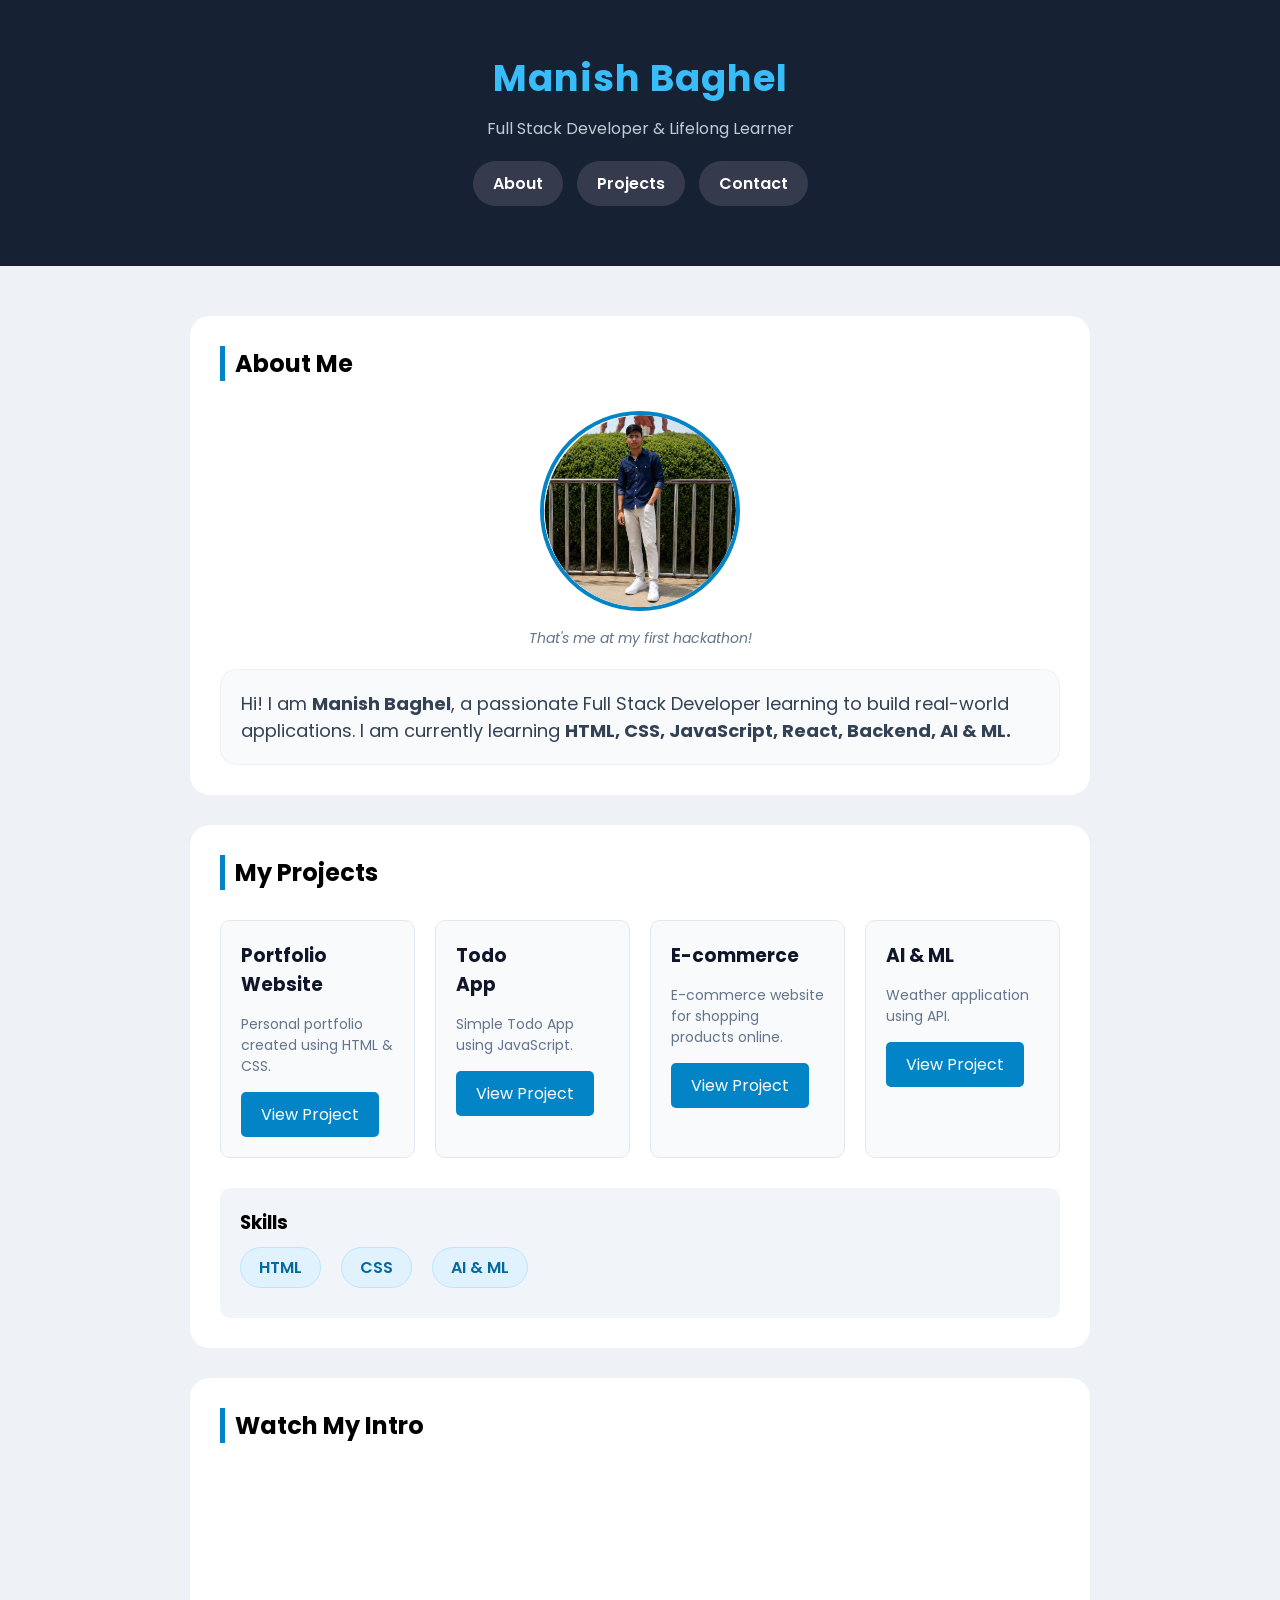
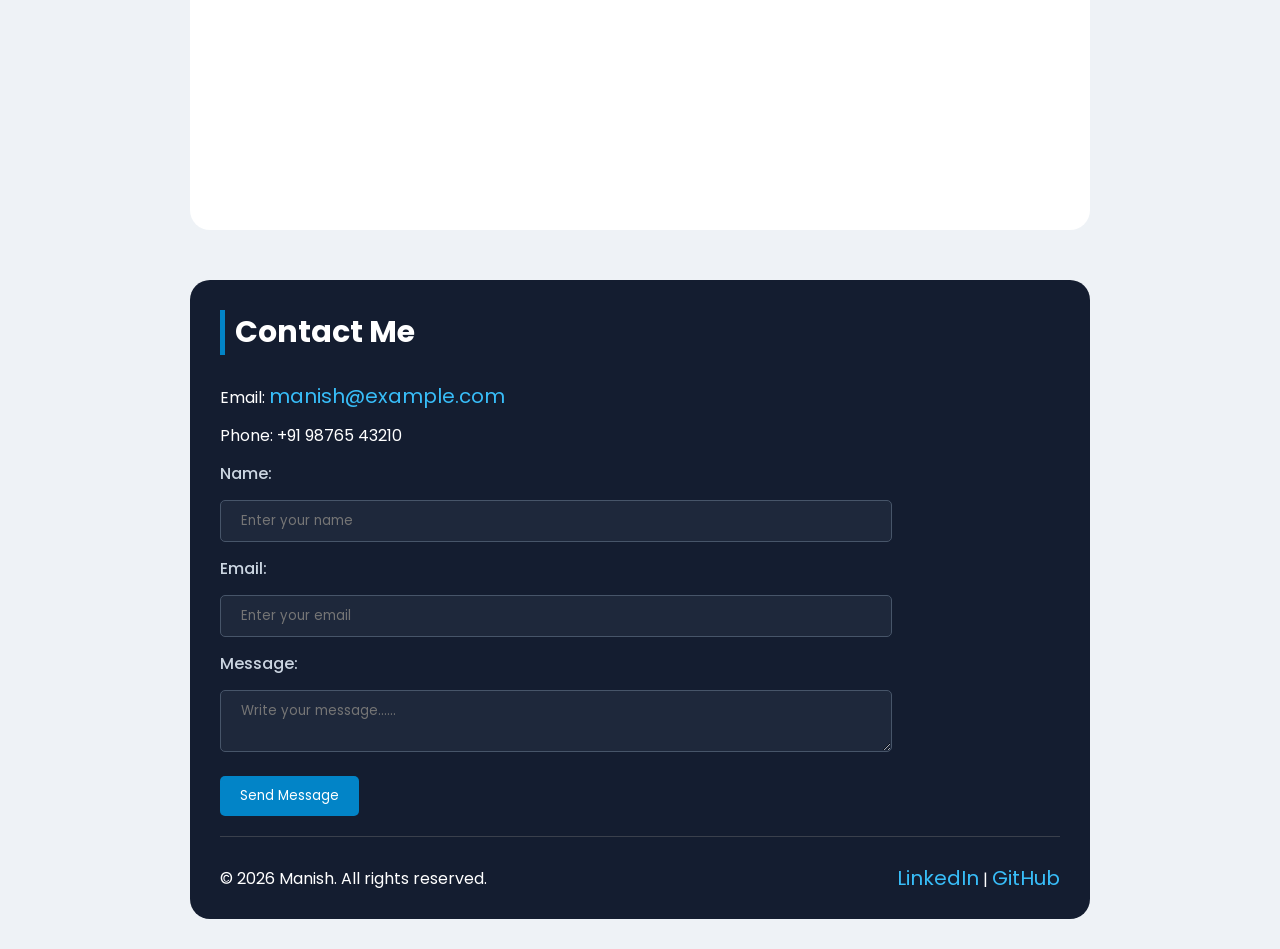
==== index.html @ a03246df "My Portfolio" ====
<!DOCTYPE html>
<html lang="en">
<head>
    <meta charset="UTF-8">
    <meta name="viewport" content="width=device-width, initial-scale=1.0">
    <title>Manish Baghel | Portfolio</title>
    <link rel="stylesheet" href="index.css">
</head>
<body>

    <header>
        <h1>Manish Baghel</h1>
        <p>Full Stack Developer & Lifelong Learner</p>

        <nav>
            <a href="#about">About</a>
            <a href="#project">Projects</a>
            <a href="#contact">Contact</a>
        </nav>
    </header>

    <main>
        <section id="about">
            <h2>About Me</h2>

            <figure>
                <img src="image/imagephoto.jpeg" alt="Profile">
                <figcaption>That's me at my first hackathon!</figcaption>
            </figure>

            <div class="about-box">
                <p>
                    Hi! I am <strong>Manish Baghel</strong>, a passionate Full Stack Developer
                    learning to build real-world applications. I am currently learning
                    <b>HTML, CSS, JavaScript, React, Backend, AI & ML.</b>
                </p>
            </div>
        </section>
<!-- hello -->
        <section id="project">
            <h2>My Projects</h2>

            <div id="projects-card">
                <article>
                    <h3>Portfolio Website</h3>
                    <p>Personal portfolio created using HTML & CSS.</p>
                    <a href="index.html">View Project</a>
                </article>

                <article>
                    <h3>Todo <br>App</h3>
                    <p>Simple Todo App using JavaScript.</p>
                    <a href="app.htm">View Project</a>
                </article>

                <article>
                    <h3>E-commerce</h3>
                    <p>E-commerce website for shopping products online.</p>
                    <a href="index.html">View Project</a>
                </article>

                <article>
                    <h3>AI & ML</h3>
                    <p>Weather application using API.</p>
                    <a href="#">View Project</a>
                </article>
            </div>

            <section id="skills">
                <h3>Skills</h3>
                <ul>
                    <li>HTML</li>
                    <li>CSS</li>
                    <li>AI & ML</li>
                </ul>
            </section>
        </section>

        <section id="intro">
            <h2>Watch My Intro</h2>

            <iframe width="560" height="350"
                src="https://www.youtube.com/embed/xbNnYjSHRCQ?si=yyAwiE7py2idsBQo"
                title="YouTube video player"
                frameborder="0"
                allow="accelerometer; autoplay; clipboard-write; encrypted-media; gyroscope; picture-in-picture; web-share"
                referrerpolicy="strict-origin-when-cross-origin"
                allowfullscreen>
            </iframe>
        </section>
    </main>

    <footer id="contact">
        <h2>Contact Me</h2>

        <p>Email: <a href="mailto:manish@example.com">manish@example.com</a></p>
        <p>Phone: +91 98765 43210</p>

        <form>
            <label for="name">Name:</label>
            <input type="text" id="name" placeholder="Enter your name">

            <label for="email">Email:</label>
            <input type="email" id="email" placeholder="Enter your email">

            <label for="message">Message:</label>
            <textarea id="message" placeholder="Write your message......"></textarea>

            <button type="submit">Send Message</button>
        </form>

        <div id="lower-footer">
            <p>© 2026 Manish. All rights reserved.</p>

            <p>
                <a href="#">LinkedIn</a> |
                <a href="#">GitHub</a>
            </p>
        </div>
    </footer>

</body>
</html>
---- index.css ----
@import url('https://fonts.googleapis.com/css2?family=Poppins:ital,wght@0,100;0,200;0,300;0,400;0,500;0,600;0,700;0,800;0,900;1,100;1,200;1,300;1,400;1,500;1,600;1,700;1,800;1,900&display=swap');


* {
    padding: 0;
    margin: 0;
    box-sizing: border-box;
    font-family: "Poppins", sans-serif;
}

body {
    background-color: #EEF2F6;
}

header {
    background-color: #162134;
    color: white;
    text-align: center;
    padding: 50px 0;
}
/* manish */
h1 {
    color: #38BDF8;
    font-size: 37px;
    letter-spacing: 1px;
}

header p {
    color: #C2CCD8;
    padding: 10px 0;
}

header nav a {
    display: inline-block;
    text-decoration: none;
    background-color: #353B4C;
    color: white;
    border-radius: 30px;
    padding: 10px 20px;
    margin: 10px 5px;
    font-weight: 600;
}

header nav a:hover {
    background-color: #0284C7;
}

main {
    margin: 50px auto;
    /* background-color: white; */
    max-width: 900px;
}

#about,
#project,
#intro {
    background-color: white;
    padding: 30px;
    border-radius: 20px;
    margin-bottom: 30px;
}

#about h2,
#project h2,
#intro h2 {

    border-left: 5px solid #0284C7;
    padding-left: 10px;



}

#about figure {
    text-align: center;
    padding: 20px 0;

}
#about figure img {
    border-radius: 50%;
    border: 4px solid #0284C7;
    margin: 10px 0;
    transition: all 1s;
    width: 200px;
}

#about figure img:hover { 
    transform: scale(1.1);
     box-shadow: 0px 10px 10px rgba(0, 0, 0, 0.101);
}


#about figure figcaption {
    color: #64748B;
    /* text-tra; */
    font-style: italic;
    font-size: 14px;
}

#about p {
    border-radius: 16px;
    background-color: #F8FAFC;
    padding: 20px;
    border: 1px solid #f0f0f1;
    font-size: 18px;
    color: #334155;
}

#projects-card {
    display: flex;
    gap: 20px;
    margin: 30px 0;
    flex-wrap: wrap;

}

#projects-card article {
    flex: 1;
    background-color: #F8FAFC;
    border-radius: 10px;
    padding: 20px;
    /* display: flex;
    flex-direction: column; */
    /* gap: 10px; */
    border: 1px solid #E2E8F0;
    color: #10162A;
    transition: all 0.5s;
}

#projects-card article:hover {
    transform: translateY(-5px);
    box-shadow: 0px 10px 10px rgba(0, 0, 0, 0.101);
}

#projects-card article p {
    font-size: 14px;
    color: #64748B;
    margin: 15px 0;
}


#projects-card article a {
    border-radius: 5px;
    background-color: #0284C7;
    padding: 10px 20px;
    display: inline-block;
    color: white;
    text-decoration: none;
}

#skills {
    background-color: #F1F5F9;
    border-radius: 10px;
    padding: 20px;
}

#skills ul {
    list-style-type: none;
    display: flex;
    gap: 20px;
    padding: 10px 0;
        flex-wrap: wrap;
}

#skills ul li {
    background-color: #E0F2FE;
    border-radius: 30px;
    border: 1px solid #BAE6FD;
    padding: 7px 18px;
    color: #0369A1;
    font-weight: 600;
}

#intro {
    text-align: center;
}

#intro h2 {
    text-align: left;
}



#intro video {
    margin: 20px 0;
    /* padding: 30px; */
    object-fit: cover;
    max-width: 100%;
    height: auto;
    border-radius: 40px;
    border: 3px solid #CBD5E1;
}

footer {
    margin: 50px auto;
    max-width: 900px;
    background-color: #141D30;
    padding: 30px 30px 0;
    border-radius: 20px;
    margin-bottom: 30px;
}

footer h2 {
    border-left: 5px solid #0284C7;
    padding-left: 10px;
    color: white;
    font-size: 30px;
    margin-bottom: 20px;
}

footer p {
    color: white;
    padding: 6px 0;
}

footer p a {
    text-decoration: none;
    color:#38BDF8;
    font-size: 20px;
}

footer p a:hover {
    text-decoration: underline;
    color:#38BDF8;
}

form label {
    display: block;
    margin: 7px 0;
    color: #CBD5E1;
    font-weight: 500;
}
form {
    max-width:80%;
}

form input[type="text"],
form input[type="email"],
textarea{
    width: 100%;
    background-color: #1E283B;
    outline: none;
    border: 1px solid #475569;
    border-radius: 5px;
    padding: 10px 20px;
    color: white;
    margin: 7px 0;
}

form button {
    background-color: #0284C7;
     border-radius: 5px;
    padding: 10px 20px;
    display: inline-block;
    color: white;
    outline: none;
    border: none;
    margin: 10px 0;
}

#lower-footer {
    display: flex;
    justify-content: space-between;
    align-items: center;
    flex-wrap: wrap;
    border-top: 1px solid rgba(128, 128, 128, 0.348);
    padding: 20px 0;
    margin-top: 10px;
}
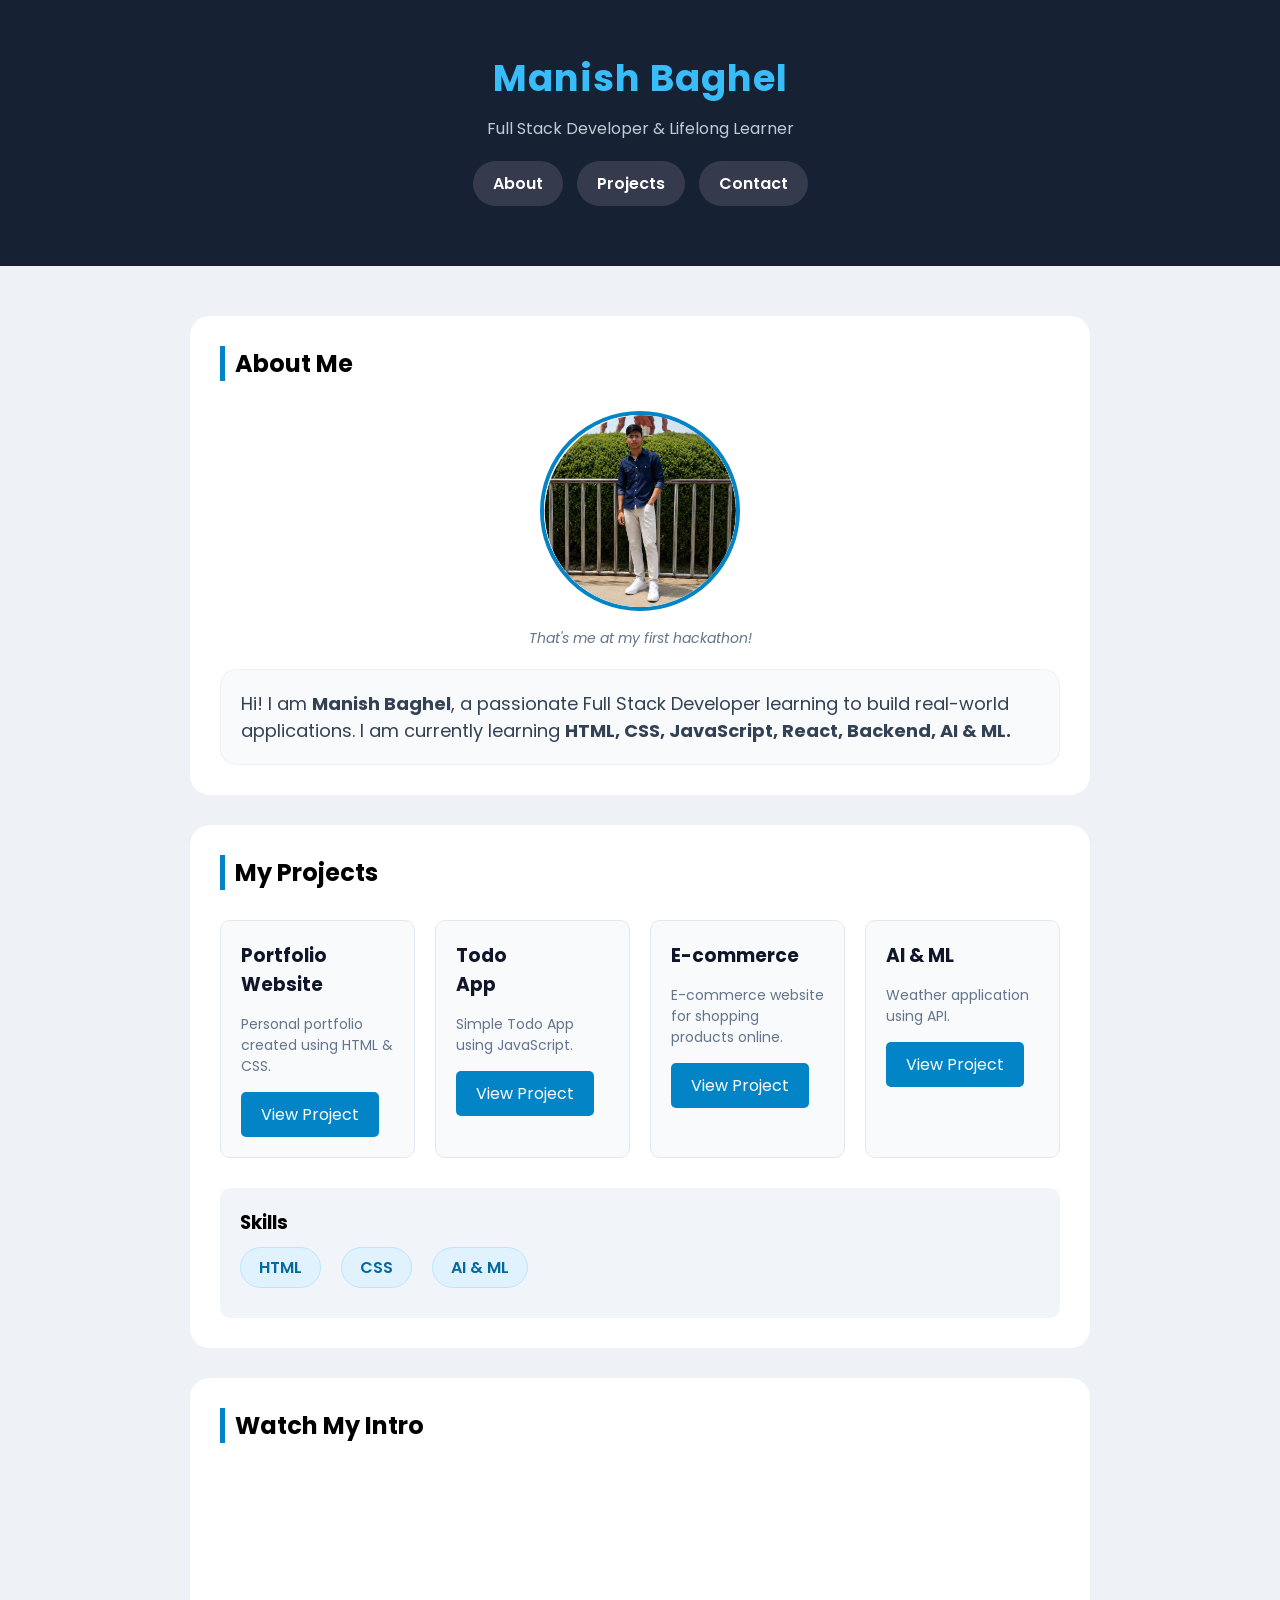
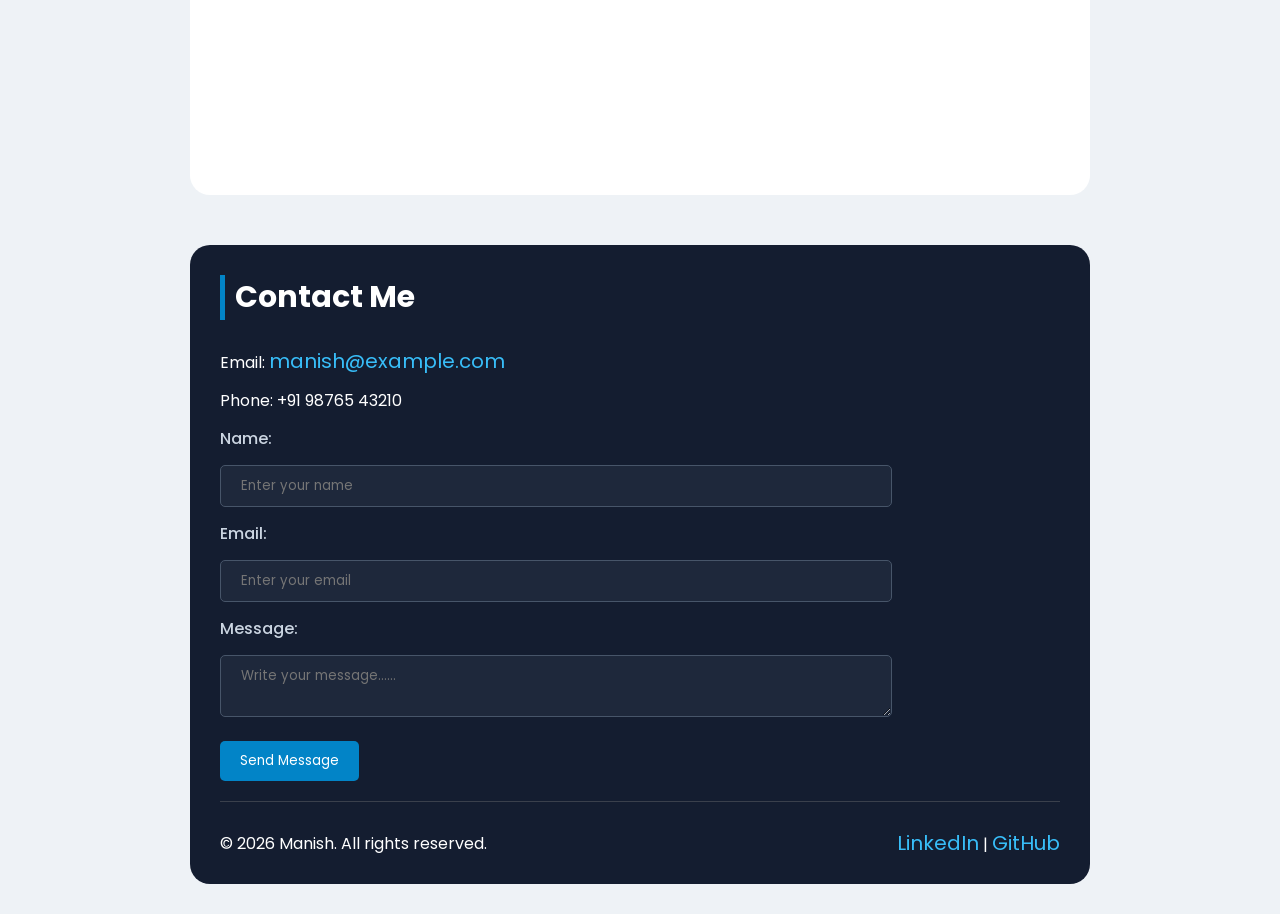
==== commit 4384796c: "PortFolio Project" ====
--- a/index.html
+++ b/index.html
@@ -7,7 +7,7 @@
     <link rel="stylesheet" href="index.css">
 </head>
 <body>
-
+<!-- hello -->
     <header>
         <h1>Manish Baghel</h1>
         <p>Full Stack Developer & Lifelong Learner</p>
@@ -50,13 +50,13 @@
                 <article>
                     <h3>Todo <br>App</h3>
                     <p>Simple Todo App using JavaScript.</p>
-                    <a href="app.htm">View Project</a>
+                    <a href="todo-app.html">View Project</a>
                 </article>
 
                 <article>
                     <h3>E-commerce</h3>
                     <p>E-commerce website for shopping products online.</p>
-                    <a href="index.html">View Project</a>
+                    <a href="web dev\javescript\Project 3\Mini E Commerce Store">View Project</a>
                 </article>
 
                 <article>
@@ -79,14 +79,10 @@
         <section id="intro">
             <h2>Watch My Intro</h2>
 
-            <iframe width="560" height="350"
-                src="https://www.youtube.com/embed/xbNnYjSHRCQ?si=yyAwiE7py2idsBQo"
-                title="YouTube video player"
-                frameborder="0"
-                allow="accelerometer; autoplay; clipboard-write; encrypted-media; gyroscope; picture-in-picture; web-share"
-                referrerpolicy="strict-origin-when-cross-origin"
-                allowfullscreen>
-            </iframe>
+          <iframe width="560" height="315" src="https://www.youtube.com/embed/O0fY0yRXBHA?si=lxpNws1BG3L0IvK3" 
+          title="YouTube video player" frameborder="0" allow="accelerometer; autoplay; clipboard-write; encrypted-media;
+           gyroscope; picture-in-picture; web-share" referrerpolicy="strict-origin-when-cross-origin" allowfullscreen>
+        </iframe>
         </section>
     </main>
 
@@ -113,8 +109,8 @@
             <p>© 2026 Manish. All rights reserved.</p>
 
             <p>
-                <a href="#">LinkedIn</a> |
-                <a href="#">GitHub</a>
+                <a href="www.linkedin.com/in/manish-baghel-1bb7a8430">LinkedIn</a> |
+                <a href="https://github.com/">GitHub</a>
             </p>
         </div>
     </footer>
--- a/index.css
+++ b/index.css
@@ -19,6 +19,8 @@
     padding: 50px 0;
 }
 /* manish */
+/* hello */
+
 h1 {
     color: #38BDF8;
     font-size: 37px;
